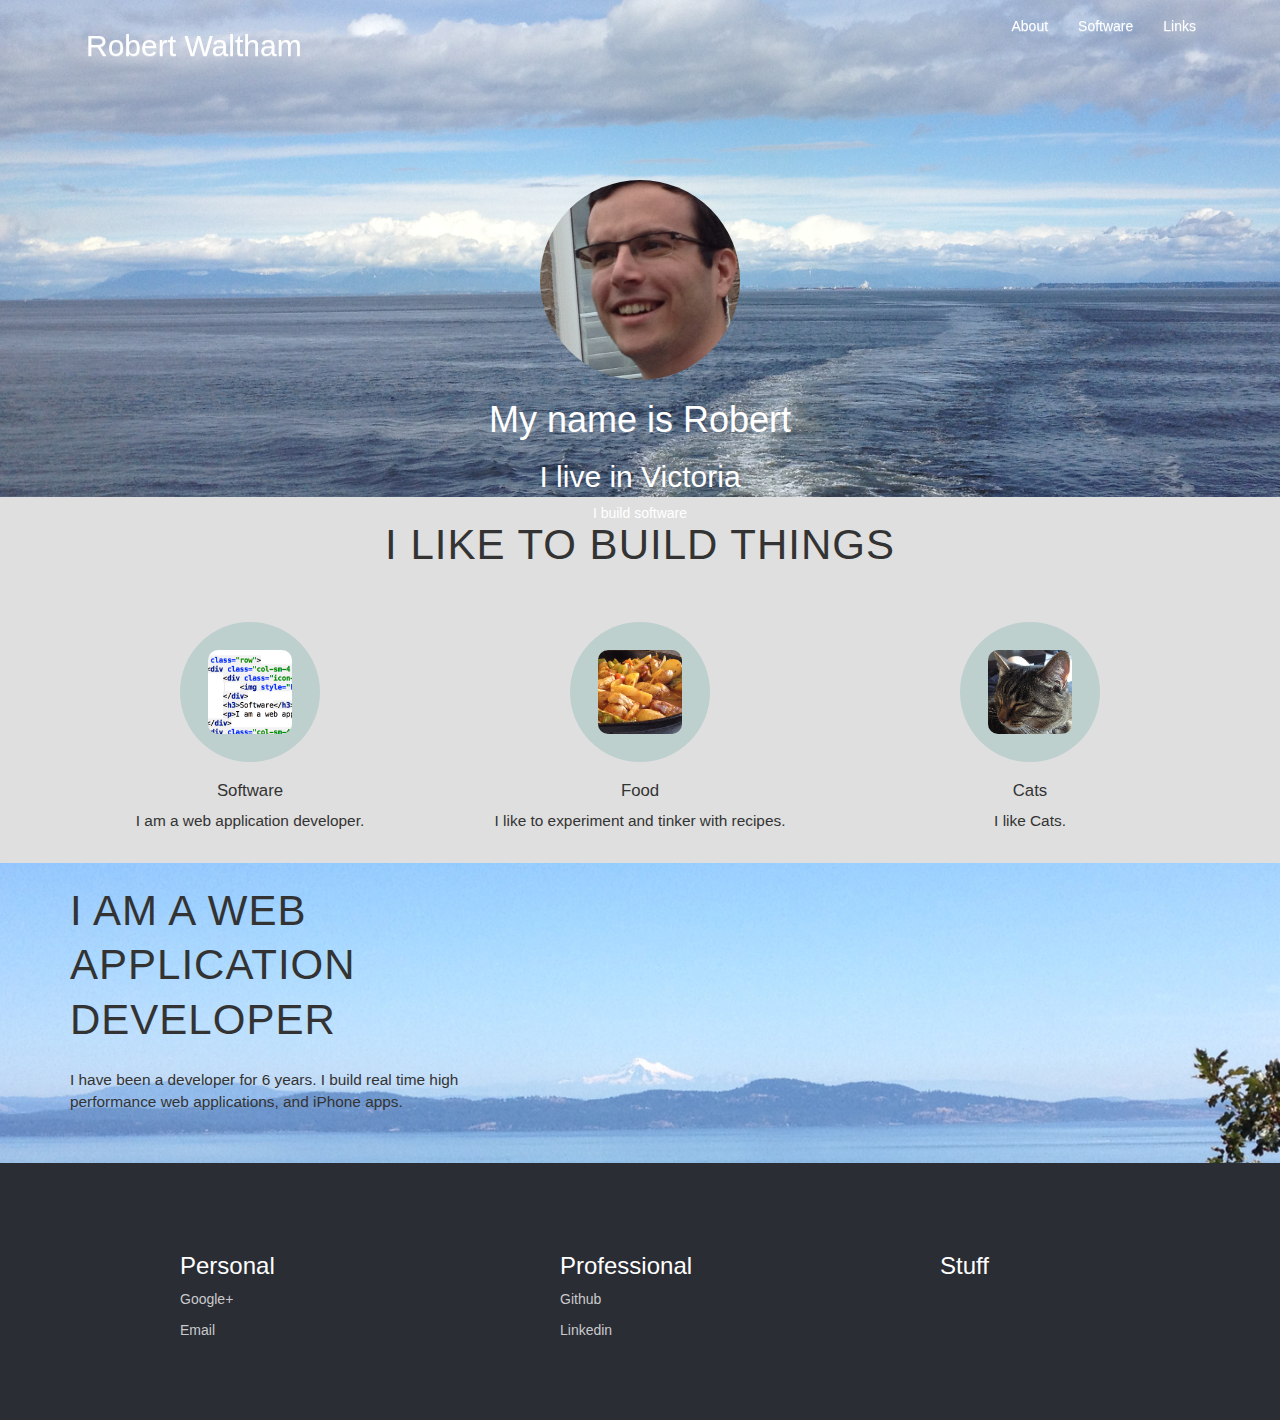
==== index.html @ 95d8c187 "updated content" ====
<head>
    <link rel="stylesheet" href="bootstrap/css/bootstrap.min.css">
    <link rel="stylesheet" href="bootstrap/css/bootstrap-theme.min.css">
    <link rel="stylesheet" href="style.css" type="text/css">

    <script src="jquery-2.1.1.min.js"></script>
    <script src="bootstrap/js/bootstrap.min.js"></script>
    <title>Robert Waltham</title>
    <meta name="author" content="Robert Waltham">
</head>
<body>


<!-- NAVBAR
================================================== -->
<div class="navbar-wrapper header">
    <div class="container">

        <div class="navbar" role="navigation">
            <div class="container">
                <div class="navbar-header">
                    <button type="button" class="navbar-toggle" data-toggle="collapse" data-target=".navbar-collapse">
                        <span class="sr-only">Toggle navigation</span>
                        <span class="icon-bar"></span>
                        <span class="icon-bar"></span>
                        <span class="icon-bar"></span>
                    </button>
                    <h2><a class="navbar-brand scroll" href="#intro">Robert Waltham</a></h2>
                </div>
                <div class="navbar-collapse collapse">
                    <ul class="nav navbar-nav pull-right">
                        <li><a href="#about">About</a></li>
                        <li><a href="#software">Software</a></li>
                        <li><a href="#contact">Links</a></li>
                    </ul>
                </div>
            </div>
        </div>
    </div>
</div>

<div id="intro">
    <div class="intro-background">
        <div class="container">
            <div class="row">
                <div class="carousel-caption-center">
                    <img id="profile_image" src="./images/profile.png">
                    <h1>My name is Robert</h1>
                    <h2>I live in Victoria</h2>
                    <p>I build software</p>
                </div>
            </div>
        </div>
    </div>
</div>


<section id="about" class="content">
    <div class="container">
        <div class="row">
            <div class="col-lg-12 text-center">
                <h2>I like to build things</h2>
            </div>
        </div>

        <div class="row">
            <div class="col-sm-4 text-center overlay-text icons">
                <div class="icon-wrapper">
                    <img  class="icon" src="./images/code.png" />
                </div>
                <h3>Software</h3>
                <p>I am a web application developer.</p>
            </div>
            <div class="col-sm-4 text-center overlay-text icons">
                <div class="icon-wrapper">
                    <img class="icon" src="./images/curry.png" />
                </div>
                <h3>Food</h3>
                <p>I like to experiment and tinker with recipes.</p>
            </div>
            <div class="col-sm-4 text-center overlay-text icons">
                <div class="icon-wrapper">
                    <img class="icon" src="./images/cat.png" />
                </div>
                <h3>Cats</h3>
                <p>I like Cats.</p>
            </div>
        </div>

    </div>
</section>


<section id="software" class="bottom-bg">

    <div class="container">
        <div class="row">
            <div class="col-sm-5 overlay-text">
                <div class="vertical-align">
                    <h2>I am a web application developer</h2>
                    <p>I have been a developer for 6 years. I build real time high performance web applications, and iPhone apps.</p>
                </div>
            </div>
        </div>
    </div>

</section>

<!-- Footer
================================================== -->
<footer id="contact" class="footer">

    <div class="container">
        <div class="row">
            <div class="col-lg-12">
                <div class="col-sm-3 col-md-3 col-md-offset-1">
                    <h3>Personal</h3>
                    <ul class="list-unstyled">
                        <li><a target="_blank" href="https://plus.google.com/115846291471798060319">Google+</a></li>
                        <li><a href="mailto:rob@blockoftext.com">Email</a></li>
                    </ul>
                </div>
                <div class="col-sm-3 col-md-3 col-md-offset-1">
                    <h3>Professional</h3>
                    <ul class="list-unstyled">
                        <li><a target="_blank" href="https://github.com/leveltenpaladin/">Github</a></li>
                        <li><a target="_blank" href="http://www.linkedin.com/pub/robert-waltham/5a/52/212">Linkedin</a></li>
                    </ul>
                </div>
                <div class="col-sm-3 col-md-3 col-md-offset-1">
                    <h3>Stuff</h3>
                    <ul class="list-unstyled">
                    </ul>
                </div>
            </div>
        </div>
    </div>
</footer>

</body>
---- style.css ----
body {
    background: #f6f6f6;
    font-family: 'Open Sans', "Helvetica Neue", Helvetica, Arial, sans-serif;
}


.header{
    position: fixed;
    top: 0;
    left: 0;
    width: 100%;
    z-index: 200;
    height: 50px;
}

.header h2 a {
    color: white;
    font-size: inherit;
}

@media (max-width: 1280px) {
    #intro {
        width: 1280px;
        height: 497px;
        opacity: 1;
        display: block;
    }
    .intro-background {
        background-image: url(./images/ferry.png);
        width: 1280px;
        height: 497px;
    }
    #profile_image{
        width:200px;
        height:200px;
        border-radius: 100px 100px 100px 100px;
        -moz-border-radius: 100px 100px 100px 100px;
        -webkit-border-radius: 100px 100px 100px 100px;
        border: 0px solid #000000;
    }
    #software{
        height: 300px;
    }

}

@media (min-width: 1281px) {
    #intro {
        width: 1440px;
        height: 538px;
        opacity: 1;
        display: block;
    }
    .intro-background {
        background-image: url(./images/ferry.png);
        width: 1440px;
        height: 538px;
    }

    #profile_image{
        width:300px;
        height:300px;
        border-radius: 150px 150px 150px 150px;
        -moz-border-radius: 150px 150px 150px 150px;
        -webkit-border-radius: 150px 150px 150px 150px;
        border: 0px solid #000000;
    }
}

.nav a{
    color:white;
}

.icons .icon-wrapper {
    width: 140px;
    height: 140px;
    border-radius: 50%;
    background-color: rgba(137, 184, 180, 0.4);
    text-align: center;
    margin: 2em auto 0;
    padding: 2em;
}

img.icon{
    height: 100%;
    border-radius: 10px 10px 10px 10px;
    -moz-border-radius: 10px 10px 10px 10px;
    -webkit-border-radius: 10px 10px 10px 10px;
    border: 0px solid #000000;
}

footer.footer {
    background: #2b2d35;
    padding: 5em 0;
    color: white;
}

footer.footer ul li a {
    color: #C9CACC;
    text-decoration: none;
}

footer.footer ul li {
    display: block;
    margin-bottom: 0.75em;
}

.text-center{
    text-align: center;
}

.bottom-bg{
    background: url('./images/baker.jpg') center center no-repeat;
    background-size: cover;
}

#intro .carousel-caption-center, #intro-video .carousel-caption-center {
    position: absolute;
    left: 0;
    right: 0;
    bottom: 0;
    top: 0;
    max-width: 80%;
    max-height: 60%;
    z-index: 10;
    margin: auto;
    text-align: center;
    color: White;
}

#about{
    background-color: #DFDFDF;

}

section h2 {
    font-size: 3em;
    text-transform: uppercase;
    letter-spacing: 1px;
    margin: 0.5em 0;
    line-height: 1.3;
}

section.content h3 {
    font-size: 1.2em;
}

section p {
    font-size: 1.1em;
    margin: 0 0 2em;
}

.navbar .navbar-toggle:hover, .navbar .navbar-toggle:focus {
    background-color: rgba(0,0,0,0);
}
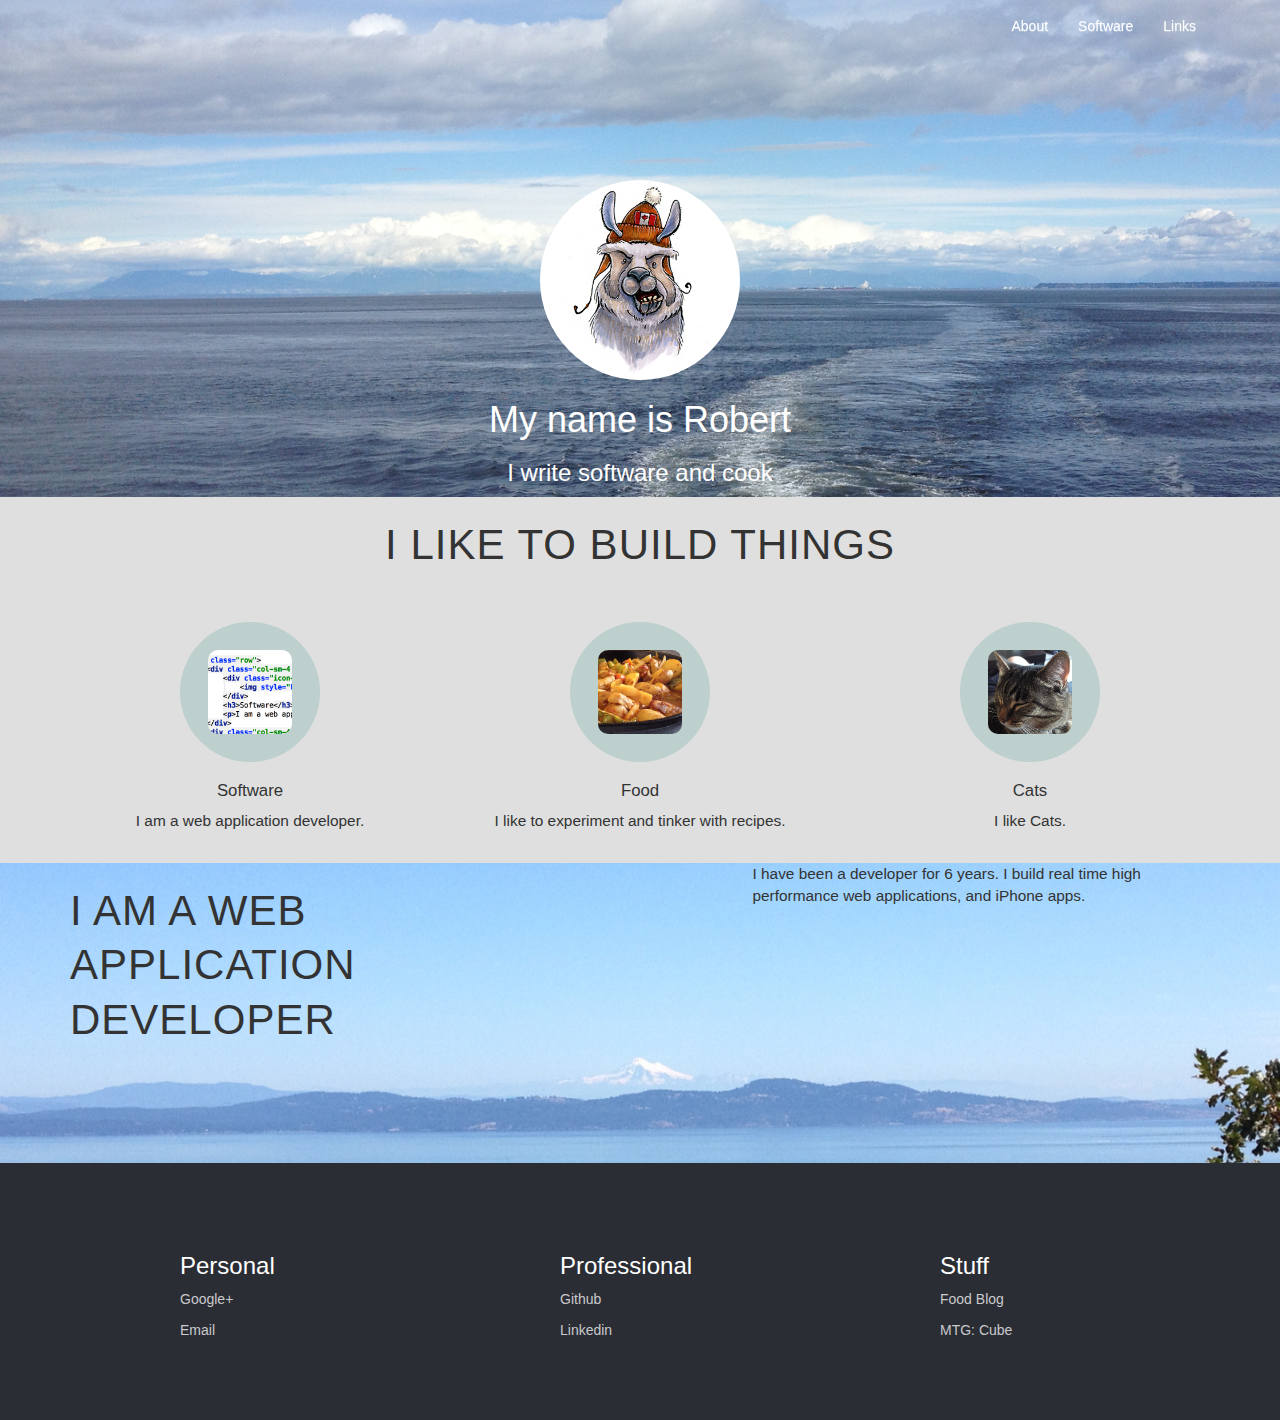
==== commit 61c9ab72: "profile picture placeholder" ====
--- a/index.html
+++ b/index.html
@@ -25,7 +25,6 @@
                         <span class="icon-bar"></span>
                         <span class="icon-bar"></span>
                     </button>
-                    <h2><a class="navbar-brand scroll" href="#intro">Robert Waltham</a></h2>
                 </div>
                 <div class="navbar-collapse collapse">
                     <ul class="nav navbar-nav pull-right">
@@ -44,10 +43,9 @@
         <div class="container">
             <div class="row">
                 <div class="carousel-caption-center">
-                    <img id="profile_image" src="./images/profile.png">
+                    <img id="profile_image" src="./images/llama.jpg">
                     <h1>My name is Robert</h1>
-                    <h2>I live in Victoria</h2>
-                    <p>I build software</p>
+                    <h3>I write software and cook</h3>
                 </div>
             </div>
         </div>
@@ -98,6 +96,13 @@
             <div class="col-sm-5 overlay-text">
                 <div class="vertical-align">
                     <h2>I am a web application developer</h2>
+                </div>
+            </div>
+            <div class="col-sm-2">
+
+            </div>
+            <div class="col-sm-5">
+                <div class="vertical-align text-pad">
                     <p>I have been a developer for 6 years. I build real time high performance web applications, and iPhone apps.</p>
                 </div>
             </div>
@@ -130,6 +135,10 @@
                 <div class="col-sm-3 col-md-3 col-md-offset-1">
                     <h3>Stuff</h3>
                     <ul class="list-unstyled">
+                        <li><a target="_blank" href="http://blog.blockoftext.com">Food Blog</a></li>
+                    </ul>
+                    <ul class="list-unstyled">
+                        <li><a target="_blank" href="http://cubetutor.com/viewcube/15570">MTG: Cube</a></li>
                     </ul>
                 </div>
             </div>
@@ -137,4 +146,15 @@
     </div>
 </footer>
 
+
+<script>
+    (function(i,s,o,g,r,a,m){i['GoogleAnalyticsObject']=r;i[r]=i[r]||function(){
+        (i[r].q=i[r].q||[]).push(arguments)},i[r].l=1*new Date();a=s.createElement(o),
+            m=s.getElementsByTagName(o)[0];a.async=1;a.src=g;m.parentNode.insertBefore(a,m)
+    })(window,document,'script','//www.google-analytics.com/analytics.js','ga');
+
+    ga('create', 'UA-53527430-1', 'auto');
+    ga('send', 'pageview');
+
+</script>
 </body>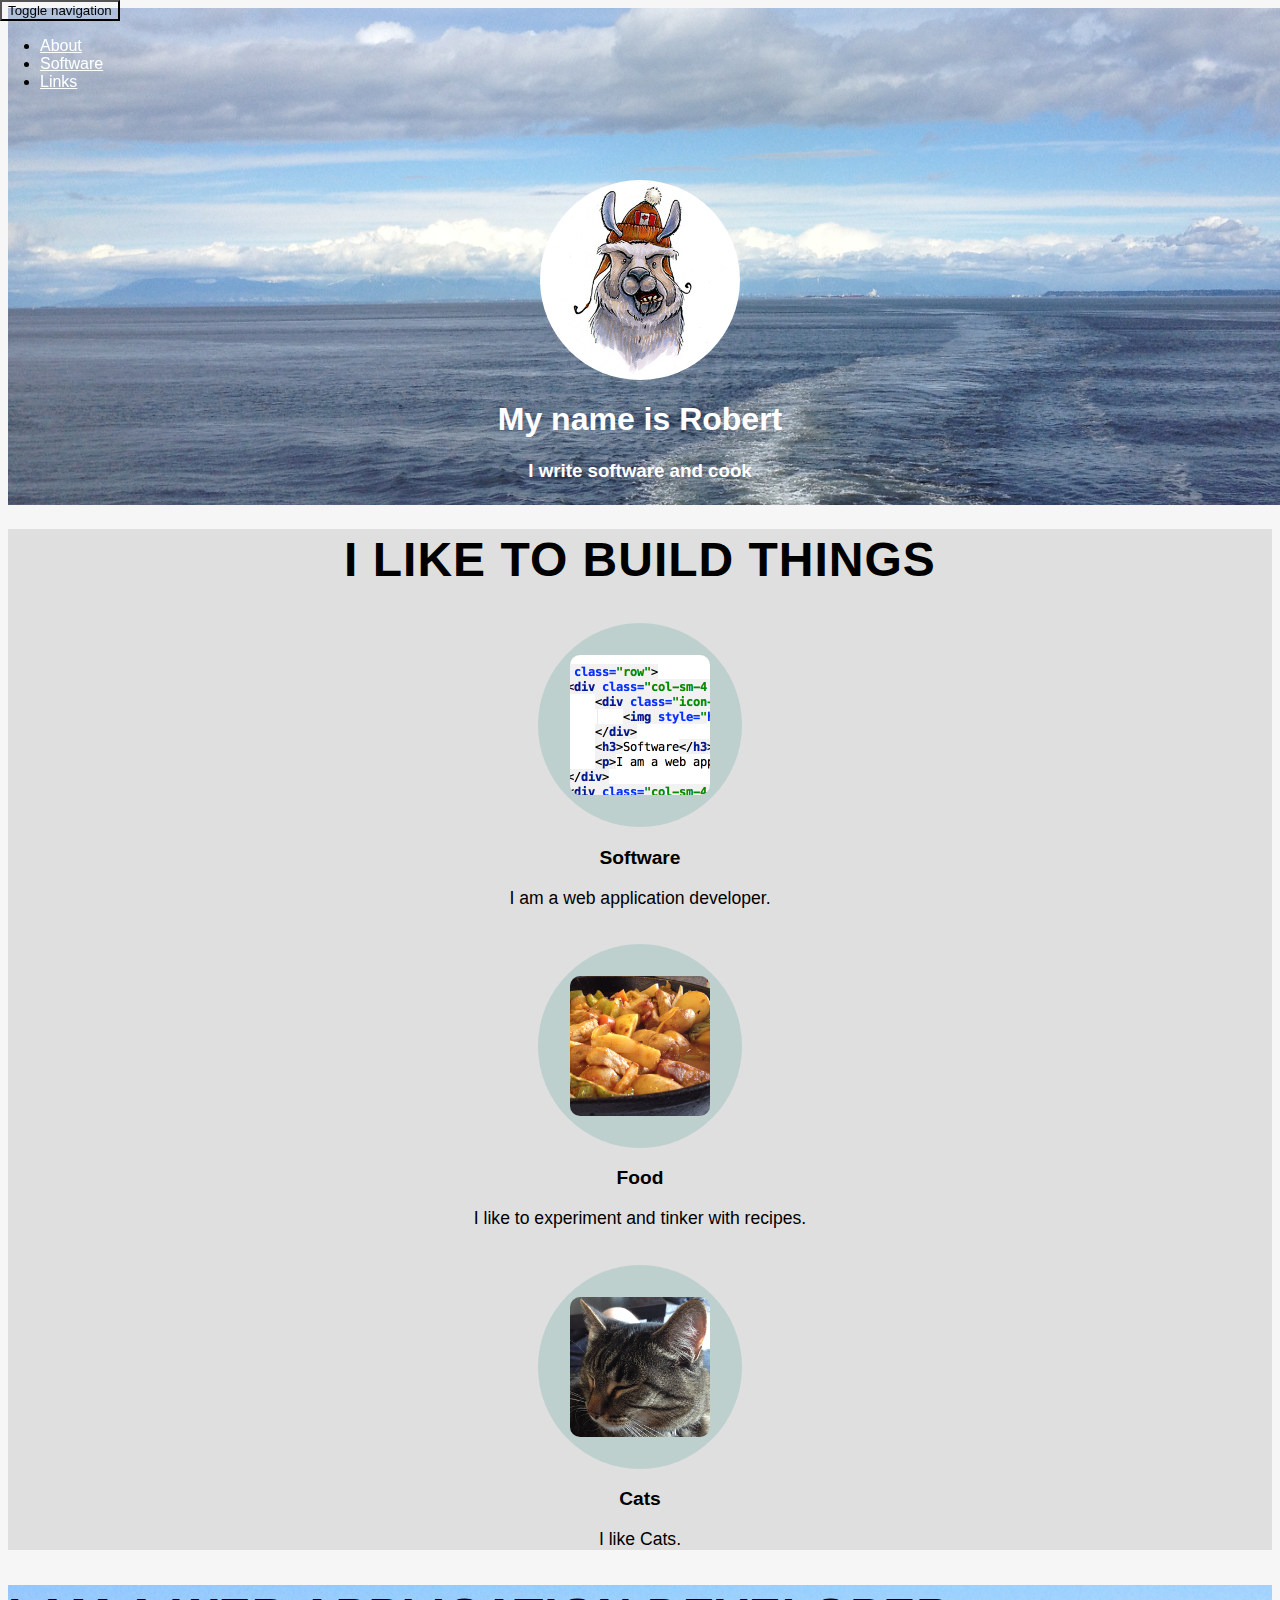
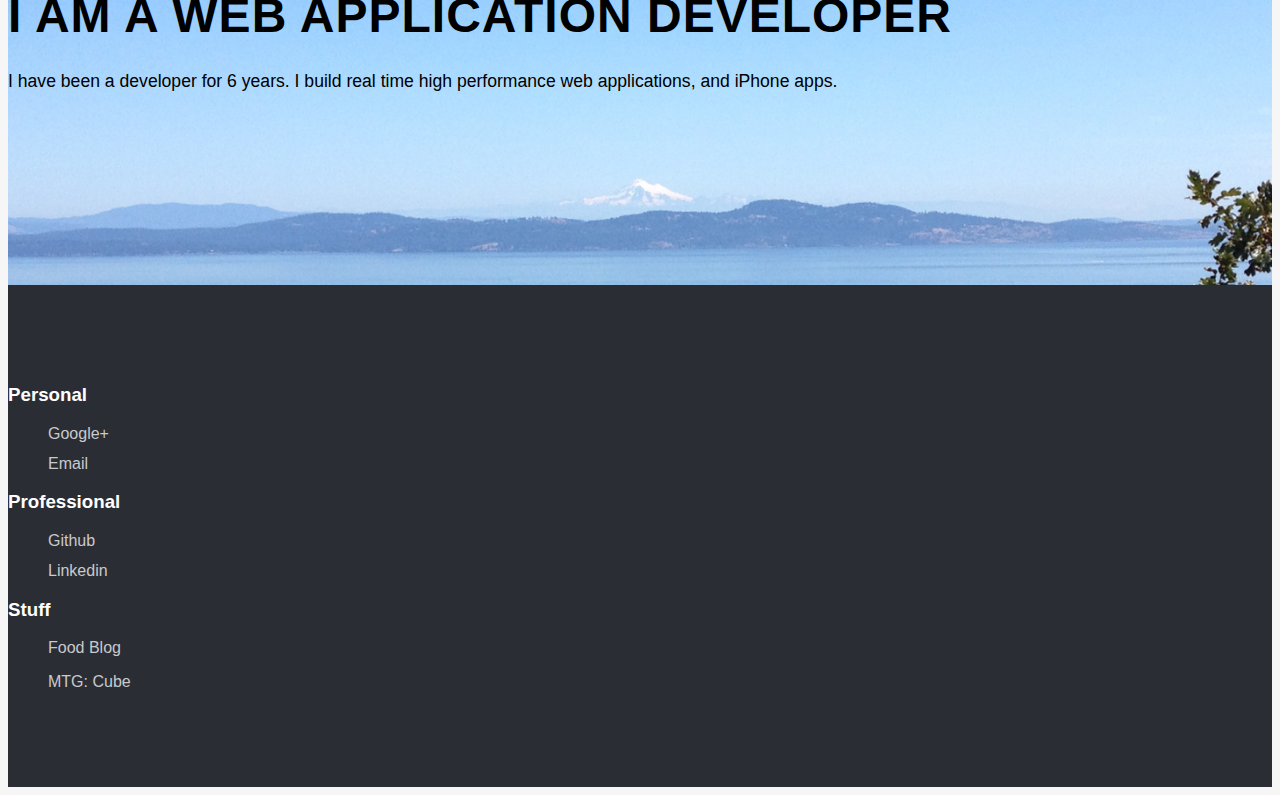
==== commit f6b1cb8e: "moving dependencies to bower" ====
--- a/index.html
+++ b/index.html
@@ -1,10 +1,10 @@
 <head>
-    <link rel="stylesheet" href="bootstrap/css/bootstrap.min.css">
-    <link rel="stylesheet" href="bootstrap/css/bootstrap-theme.min.css">
+    <link rel="stylesheet" href="bower_components/bootstrap/dist/css/bootstrap.css">
+    <link rel="stylesheet" href="bower_components/bootstrap/dist/css/bootstrap-theme.css">
     <link rel="stylesheet" href="style.css" type="text/css">
 
-    <script src="jquery-2.1.1.min.js"></script>
-    <script src="bootstrap/js/bootstrap.min.js"></script>
+    <script src="bower_components/jquery/dist/jquery.min.js"></script>
+    <script src="bower_components/bootstrap/dist/js/bootstrap.min.js"></script>
     <title>Robert Waltham</title>
     <meta name="author" content="Robert Waltham">
 </head>
@@ -128,7 +128,7 @@
                 <div class="col-sm-3 col-md-3 col-md-offset-1">
                     <h3>Professional</h3>
                     <ul class="list-unstyled">
-                        <li><a target="_blank" href="https://github.com/leveltenpaladin/">Github</a></li>
+                        <li><a target="_blank" href="https://github.com/blockoftext/">Github</a></li>
                         <li><a target="_blank" href="http://www.linkedin.com/pub/robert-waltham/5a/52/212">Linkedin</a></li>
                     </ul>
                 </div>
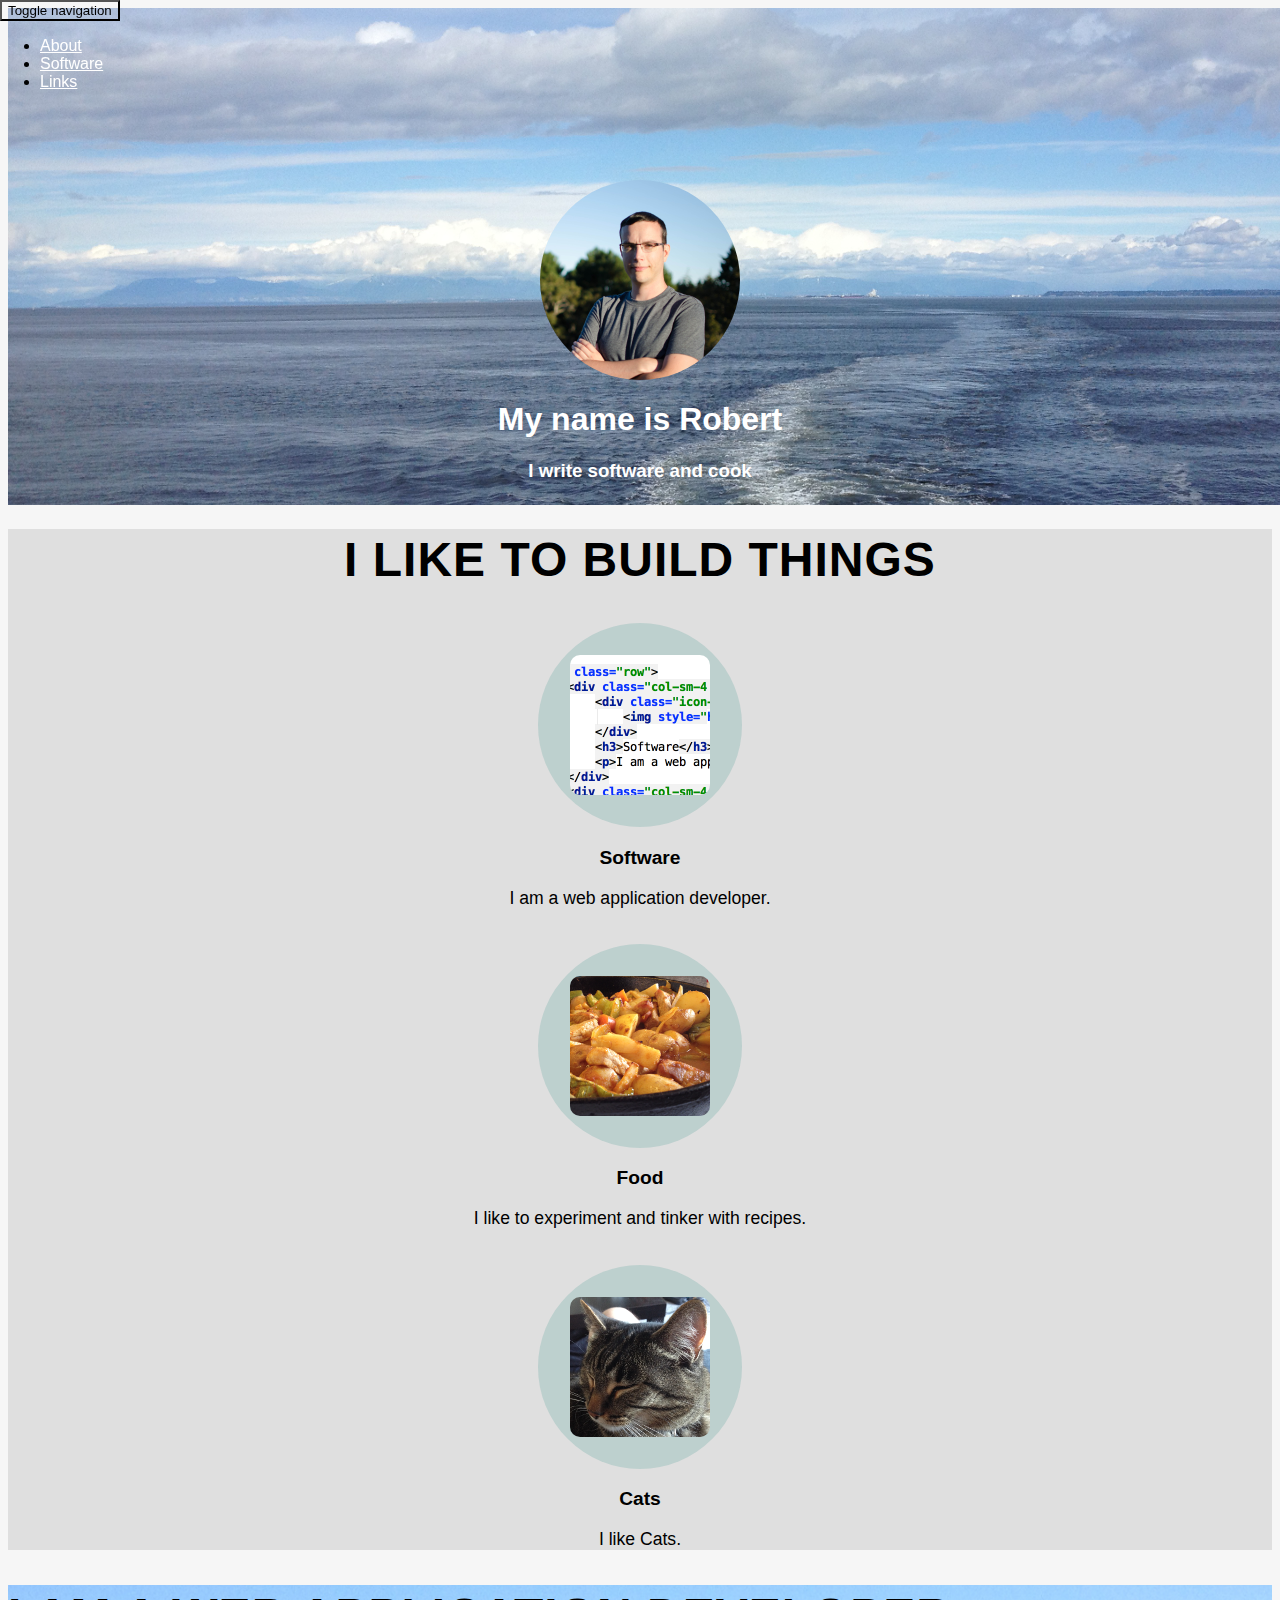
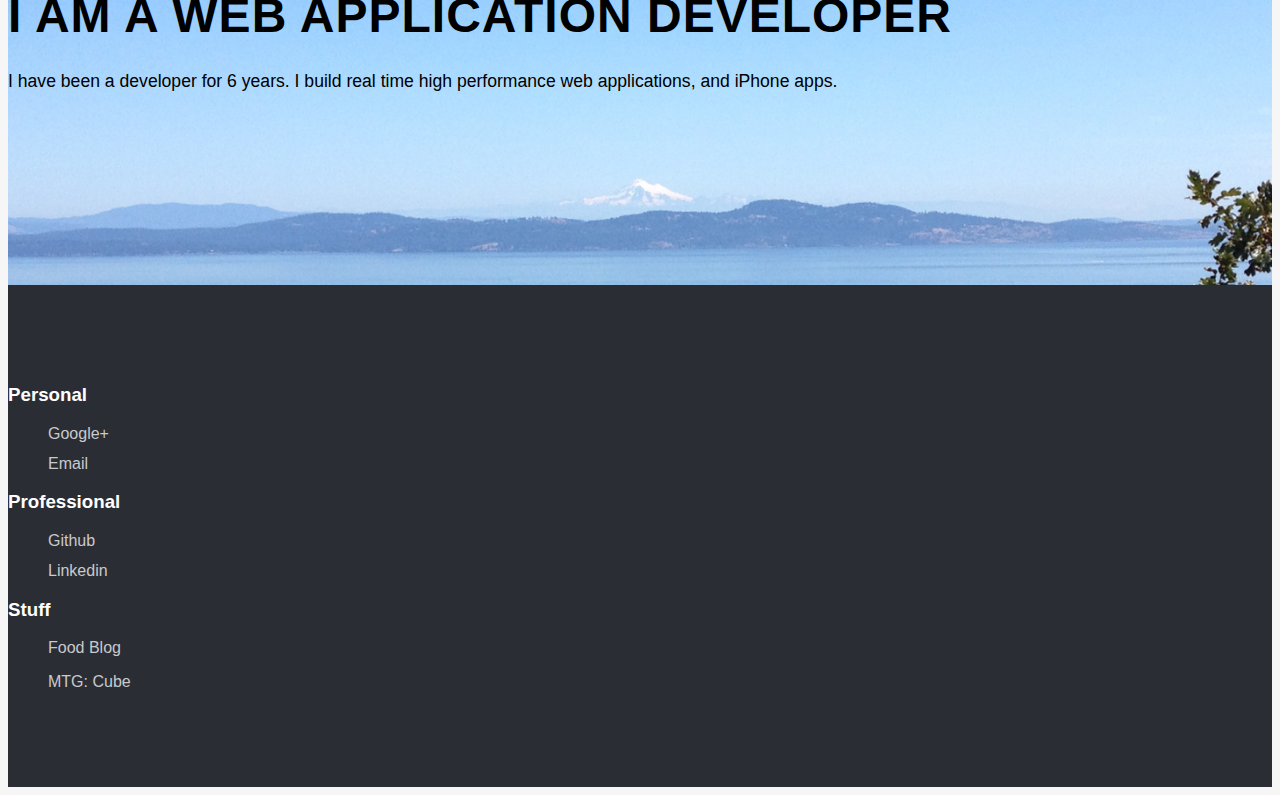
==== commit 7c784f77: "added proper profile image" ====
--- a/index.html
+++ b/index.html
@@ -43,7 +43,7 @@
         <div class="container">
             <div class="row">
                 <div class="carousel-caption-center">
-                    <img id="profile_image" src="./images/llama.jpg">
+                    <img id="profile_image" src="./images/rob-head.jpg">
                     <h1>My name is Robert</h1>
                     <h3>I write software and cook</h3>
                 </div>
